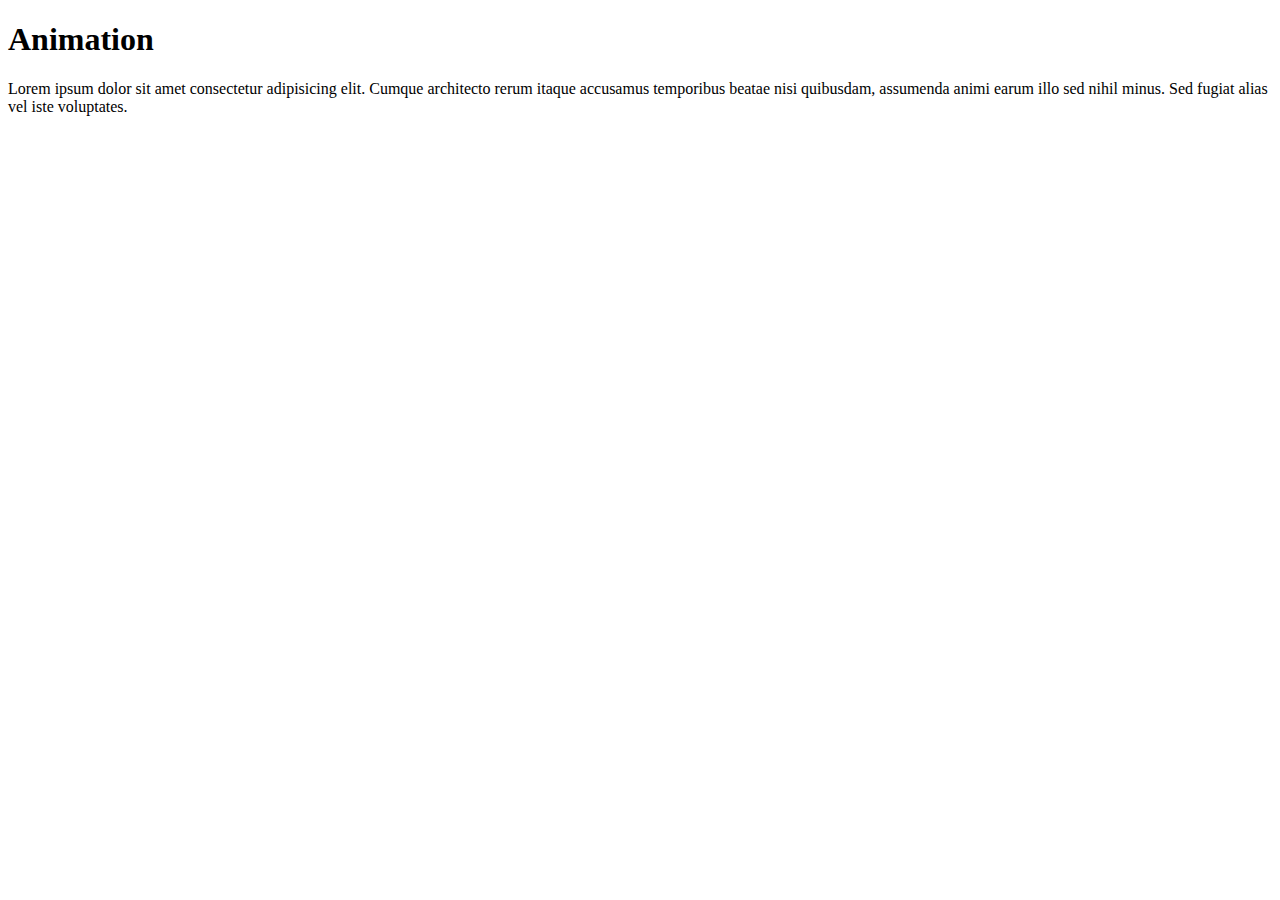
==== Animation/index.html @ 2b901747 "second commit" ====
<!DOCTYPE html>
<html lang="en">
<head>
    <meta charset="UTF-8">
    <meta name="viewport" content="width=device-width, initial-scale=1.0">
    <title>Home</title>
</head>
<body>
    <h1>Animation</h1>
    <p>Lorem ipsum dolor sit amet consectetur adipisicing elit. Cumque architecto rerum itaque accusamus temporibus beatae nisi quibusdam, assumenda animi earum illo sed nihil minus. Sed fugiat alias vel iste voluptates.
    </p>
</body>
</html>
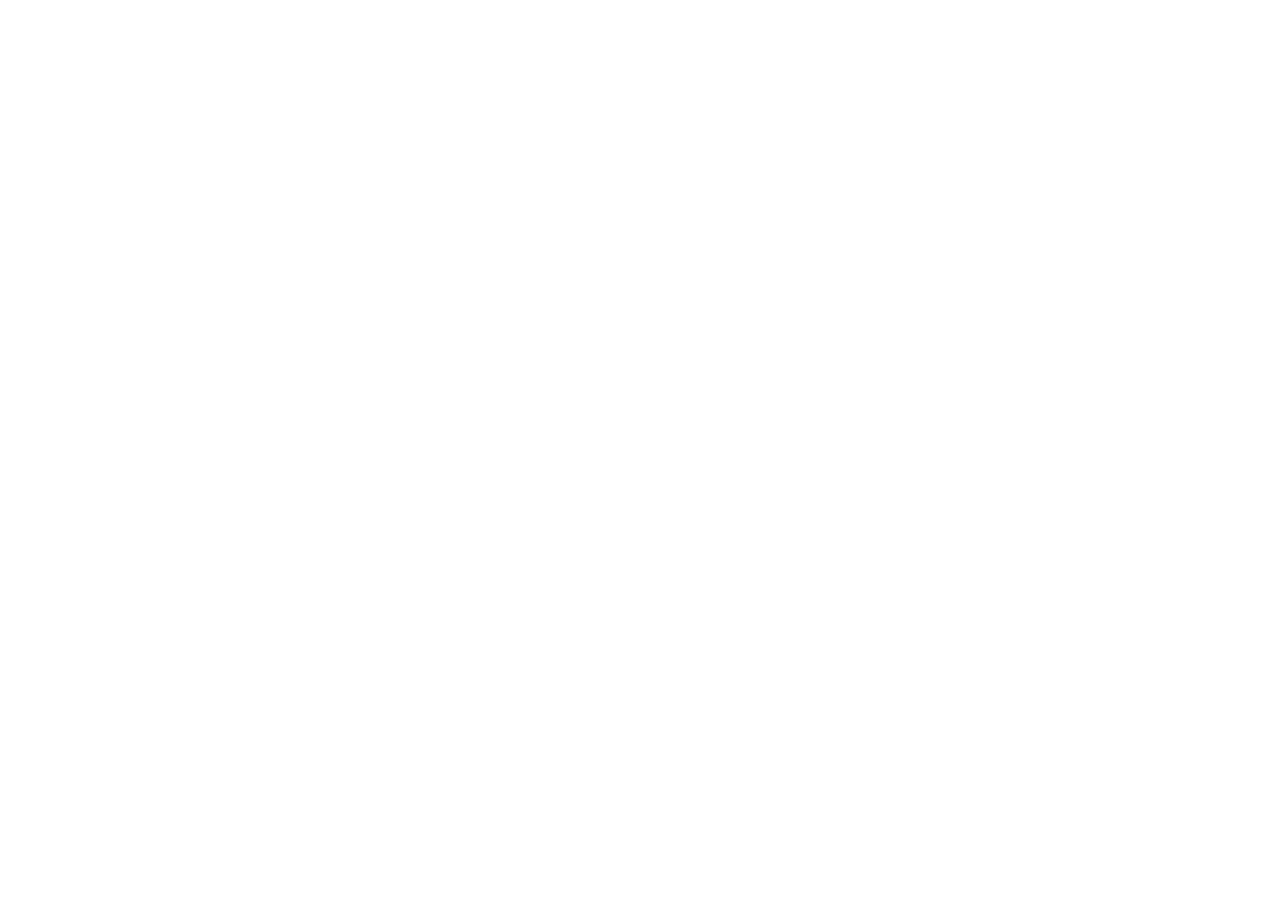
==== commit 8bc6e18f: "second commit" ====
--- a/Animation/index.html
+++ b/Animation/index.html
@@ -6,8 +6,6 @@
     <title>Home</title>
 </head>
 <body>
-    <h1>Animation</h1>
-    <p>Lorem ipsum dolor sit amet consectetur adipisicing elit. Cumque architecto rerum itaque accusamus temporibus beatae nisi quibusdam, assumenda animi earum illo sed nihil minus. Sed fugiat alias vel iste voluptates.
-    </p>
+   
 </body>
 </html>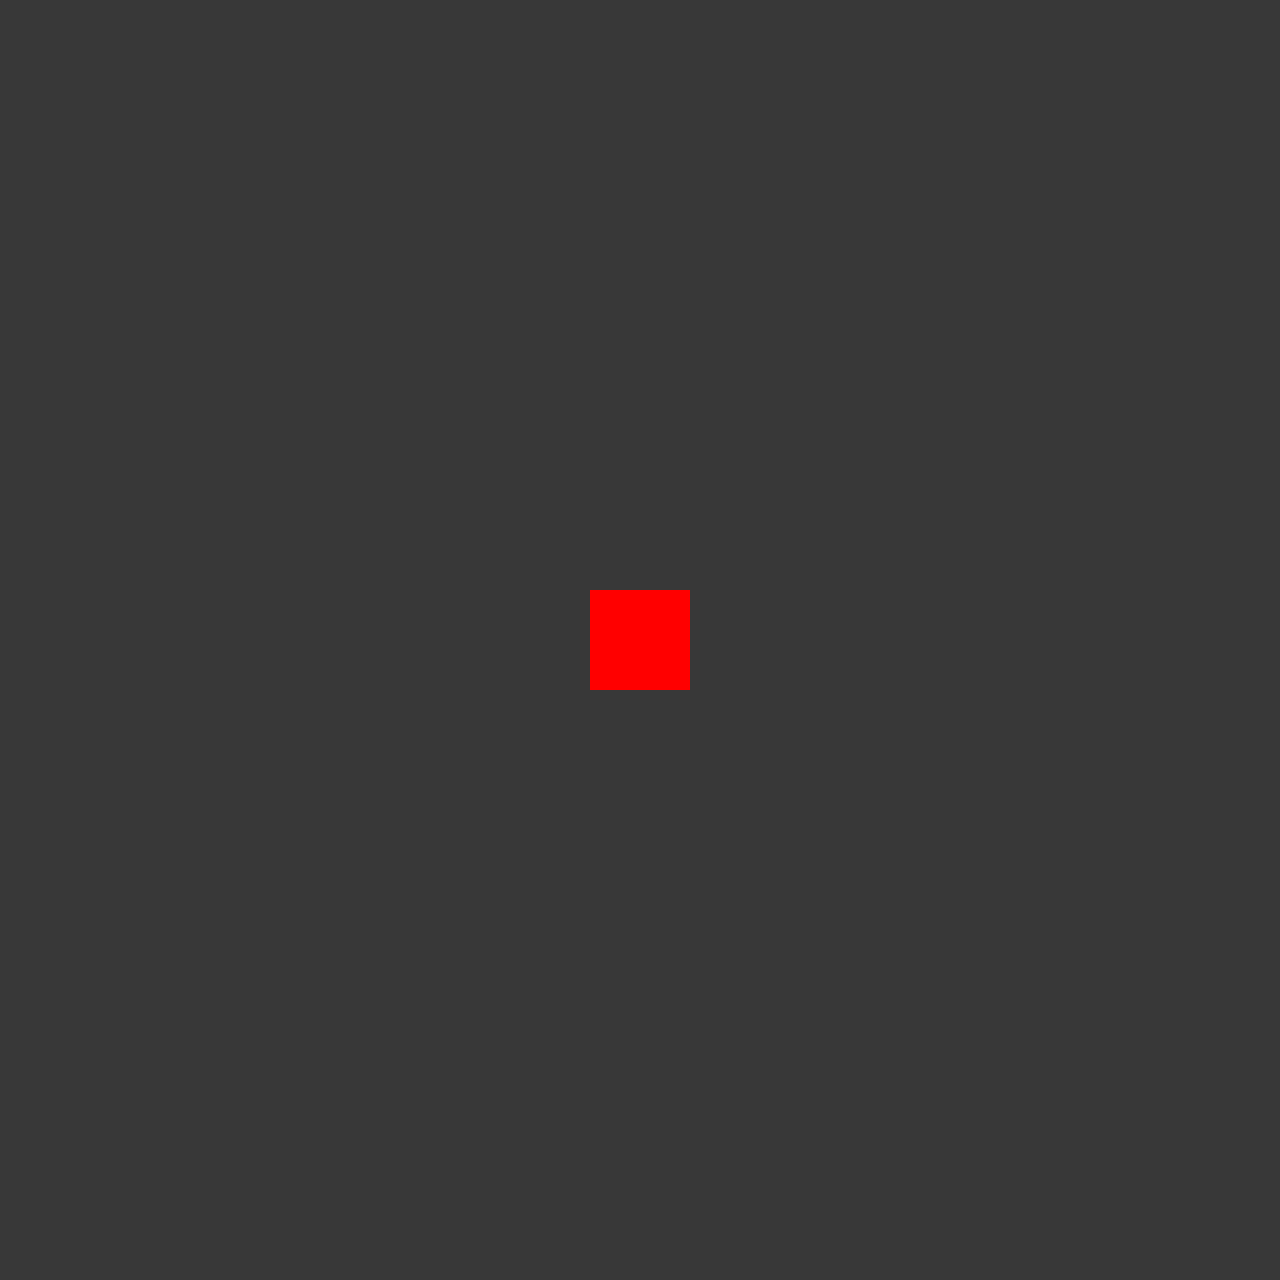
==== commit eb034a42: "second commit" ====
--- a/Animation/index.html
+++ b/Animation/index.html
@@ -3,9 +3,10 @@
 <head>
     <meta charset="UTF-8">
     <meta name="viewport" content="width=device-width, initial-scale=1.0">
-    <title>Home</title>
+    <title>Animation | CSS</title>
+    <link rel="stylesheet" href="style.css">
 </head>
 <body>
-   
+   <div class="pulse"></div>
 </body>
 </html>--- a/Animation/style.css
+++ b/Animation/style.css
@@ -0,0 +1,48 @@
+* {
+     position: relative;
+     box-sizing: border-box;
+}
+html{
+    padding:0;
+    margin:0;
+}
+
+body{
+     padding:0;
+     margin:0;
+     display:flex;
+     align-items: center;
+     justify-content: center;
+     height: 100vw;
+     width:100%;
+     background-color: rgb(56,56, 56);
+     color:white;
+     font-family: lato, sans-serif;
+}
+
+.pulse{
+    width:100px;
+    height:100px;
+    border: radius 50%;
+    background-color: red;
+    animation: pulsation 2s ease-in-out infinite;
+}
+@keyframes pulsation {
+    0%{
+        opacity: 0;
+        width: 0px;
+        height: 0px;
+    }
+
+
+50% {
+    opacity: 1;
+    width:100px;
+    height:100px;
+}
+100%{
+    opacity: 0;
+    width: 0px;
+    height:0px;
+}
+}